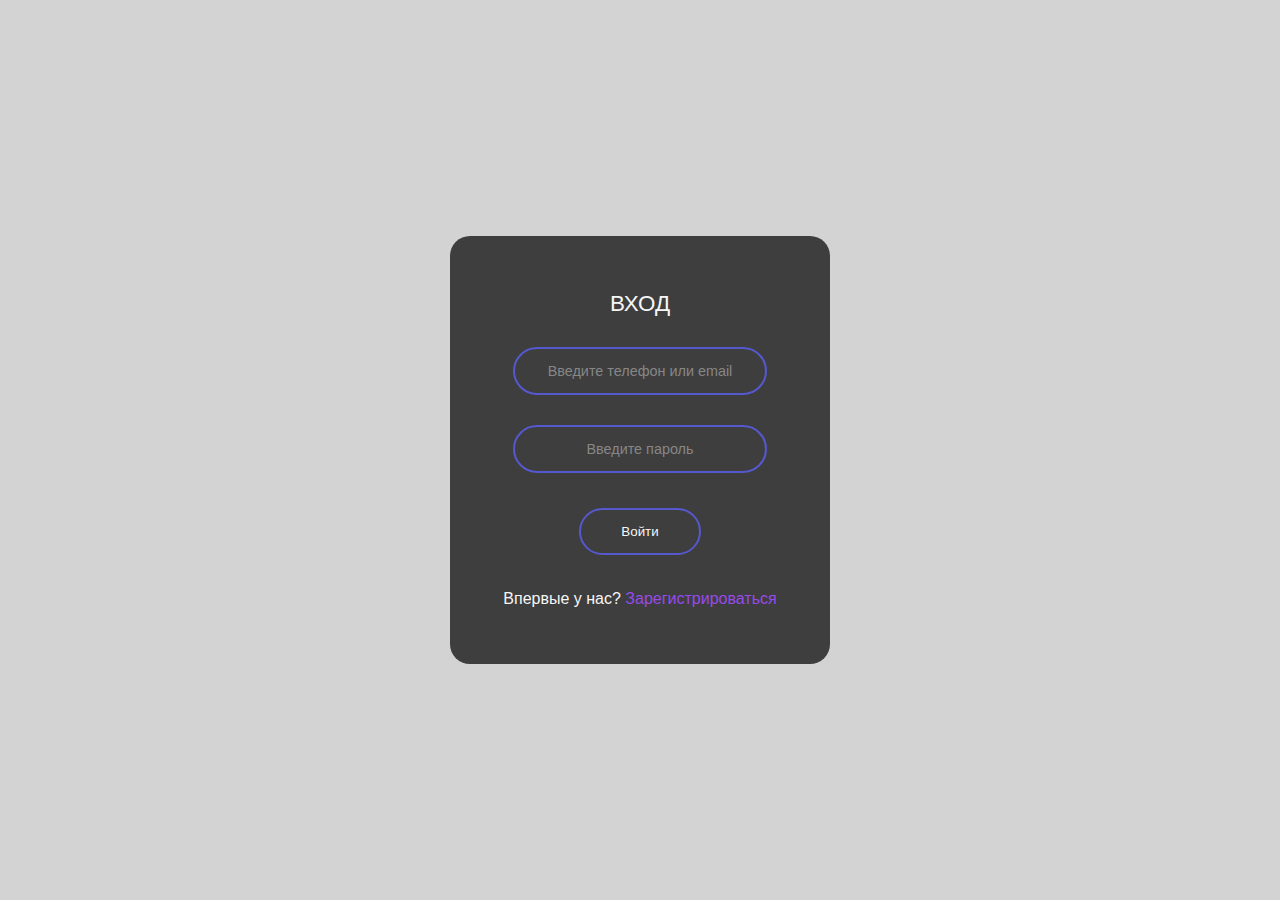
==== login.html @ 21365746 "set invisible placeholder on click" ====
<!DOCTYPE html>
<html lang="en" dir="ltr">
<head>
  <meta charset="utf-8">
  <link rel="stylesheet" href="login.css">
  <link rel="stylesheet" href="common.css">
</head>
<body>
<form class="box" action="index.html" method="post">
  <h1> Вход </h1>
  <input type="text" name="" placeholder="Введите телефон или email">
  <input type="password" name="" placeholder="Введите пароль">
  <input type="submit" name="" value="Войти">
  <p class="question">Впервые у нас? <a href="#">Зарегистрироваться</a></p>
</form>
</body>
</html>
---- login.css ----
.box input[type="text"], .box input[type="password"] {
  margin: 30px auto;
}

.box input[type="submit"] {
  padding: 14px 40px;
}
---- common.css ----
body {
  font-family: sans-serif;
  background: #D3D3D3;
}
.box {
  width: 300px;
  padding: 40px;
  position: absolute;
  top:50%;
  left: 50%;
  transform: translate(-50%, -50%);
  background: #191919;
  border-radius: 20px;
  opacity: 0.8;
  text-align: center;
}
.box h1 {
  color: white;
  text-transform: uppercase;
  font-weight: 100;
  font-size: 1.4em;
}
.box input[type="text"], .box input[type="password"] {
  background: none;
  display: block;
  text-align: center;
  border: 2px solid #373ACD;
  padding: 14px 10px;
  width: 230px;
  outline: none;
  color: white;
  font-size: 0.9em;
  border-radius: 25px;
}
.box input[type="text"]:focus, .box input[type="password"]:focus {
  width: 270px;
  transition: 0.50s;
  border-color: #7A0FEB;
}
.box input[type="text"]:focus::placeholder, .box input[type="password"]:focus::placeholder {
  color: transparent;
}
.box input[type="submit"] {
  border: 0;
  background: none;
  display: block;
  margin: 35px auto;
  text-align: center;
  border: 2px solid #373ACD;
  outline: none;
  color: white;
  border-radius: 25px;
  cursor: pointer;
}
.box input[type="submit"]:hover {
  background: #7A0FEB;
  transition: 0.35s;
  border: 2px solid #440ABD;
}
.question {
  color: white;
}
a {
  color: #8A28F0;
  text-decoration: none;
}
a:hover {
  color: #9743EF;
  transition: 0.25s;
}
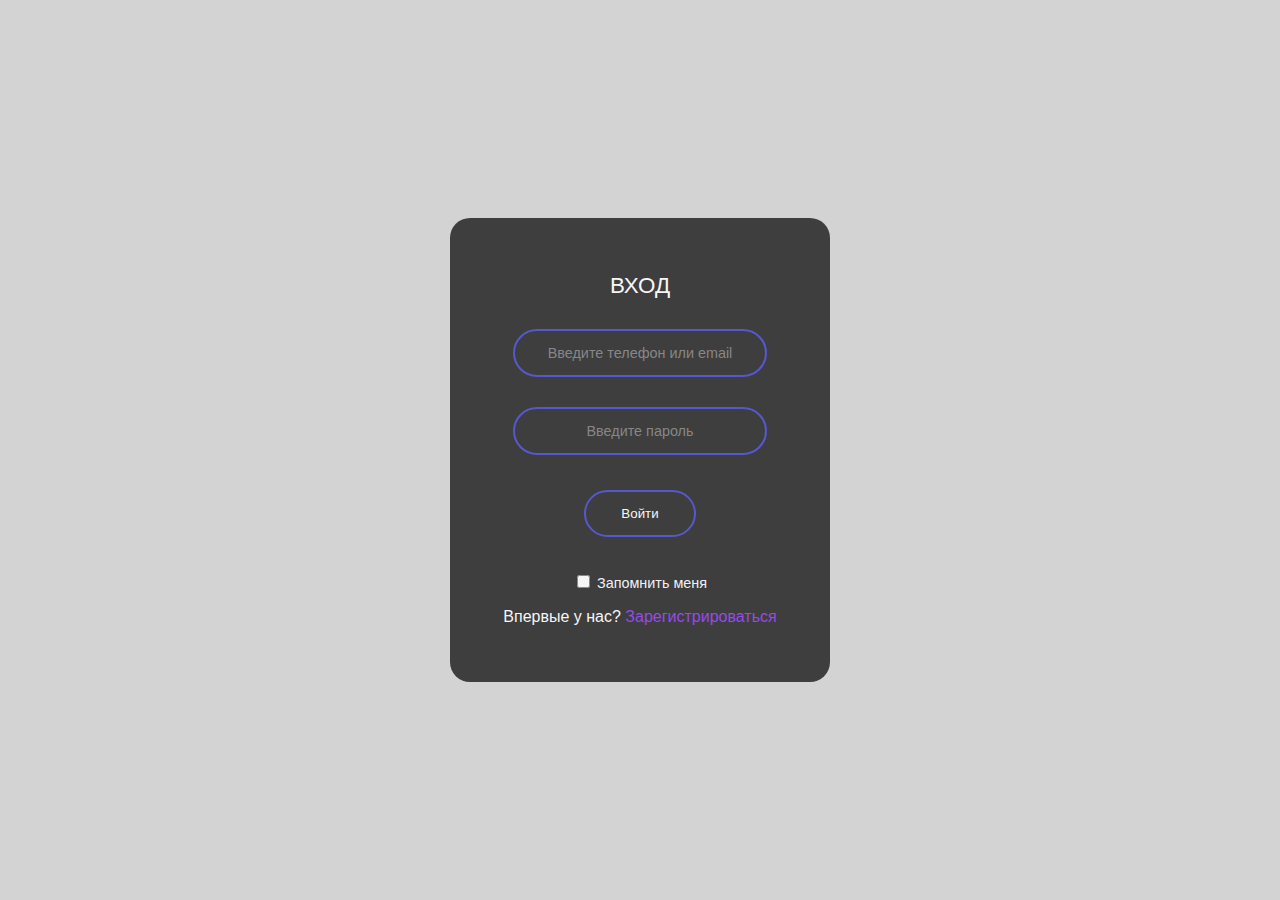
==== commit 644a3c49: "message" ====
--- a/login.html
+++ b/login.html
@@ -6,12 +6,17 @@
   <link rel="stylesheet" href="common.css">
 </head>
 <body>
-<form class="box" action="index.html" method="post">
-  <h1> Вход </h1>
-  <input type="text" name="" placeholder="Введите телефон или email">
-  <input type="password" name="" placeholder="Введите пароль">
-  <input type="submit" name="" value="Войти">
-  <p class="question">Впервые у нас? <a href="#">Зарегистрироваться</a></p>
+<form class="box" asp-action="Login" asp-controller="Home" method="post">
+    <h1> Вход </h1>
+    <input type="text" placeholder="Введите телефон или email" asp-for="Name">
+    <span class="field-validation-valid" asp-validation-for="Name"></span>
+    <input type="password" placeholder="Введите пароль" asp-for="Password">
+    <span class="field-validation-valid" asp-validation-for="Password"></span>
+    <input type="submit" value="Войти">
+    <input type="checkbox" asp-for="RememberMe"/><a class="remember-me"> Запомнить меня</a>
+    <p class="question">Впервые у нас? <a asp-action="Register" asp-controller="Home">
+        Зарегистрироваться
+    </a></p>
 </form>
 </body>
 </html>
--- a/login.css
+++ b/login.css
@@ -3,5 +3,19 @@
 }
 
 .box input[type="submit"] {
-  padding: 14px 40px;
+  padding: 14px 35px;
+}
+.field-validation-valid {
+	color: #8F0507;
+	font-size: 0.9em;
+	font-weight: 600;
+}
+
+input [type="checkbox"] {
+	position: absolute;
+}
+.remember-me {
+	color: #F8F8FC;
+	font-size: 0.9em;
+	cursor:default;
 }